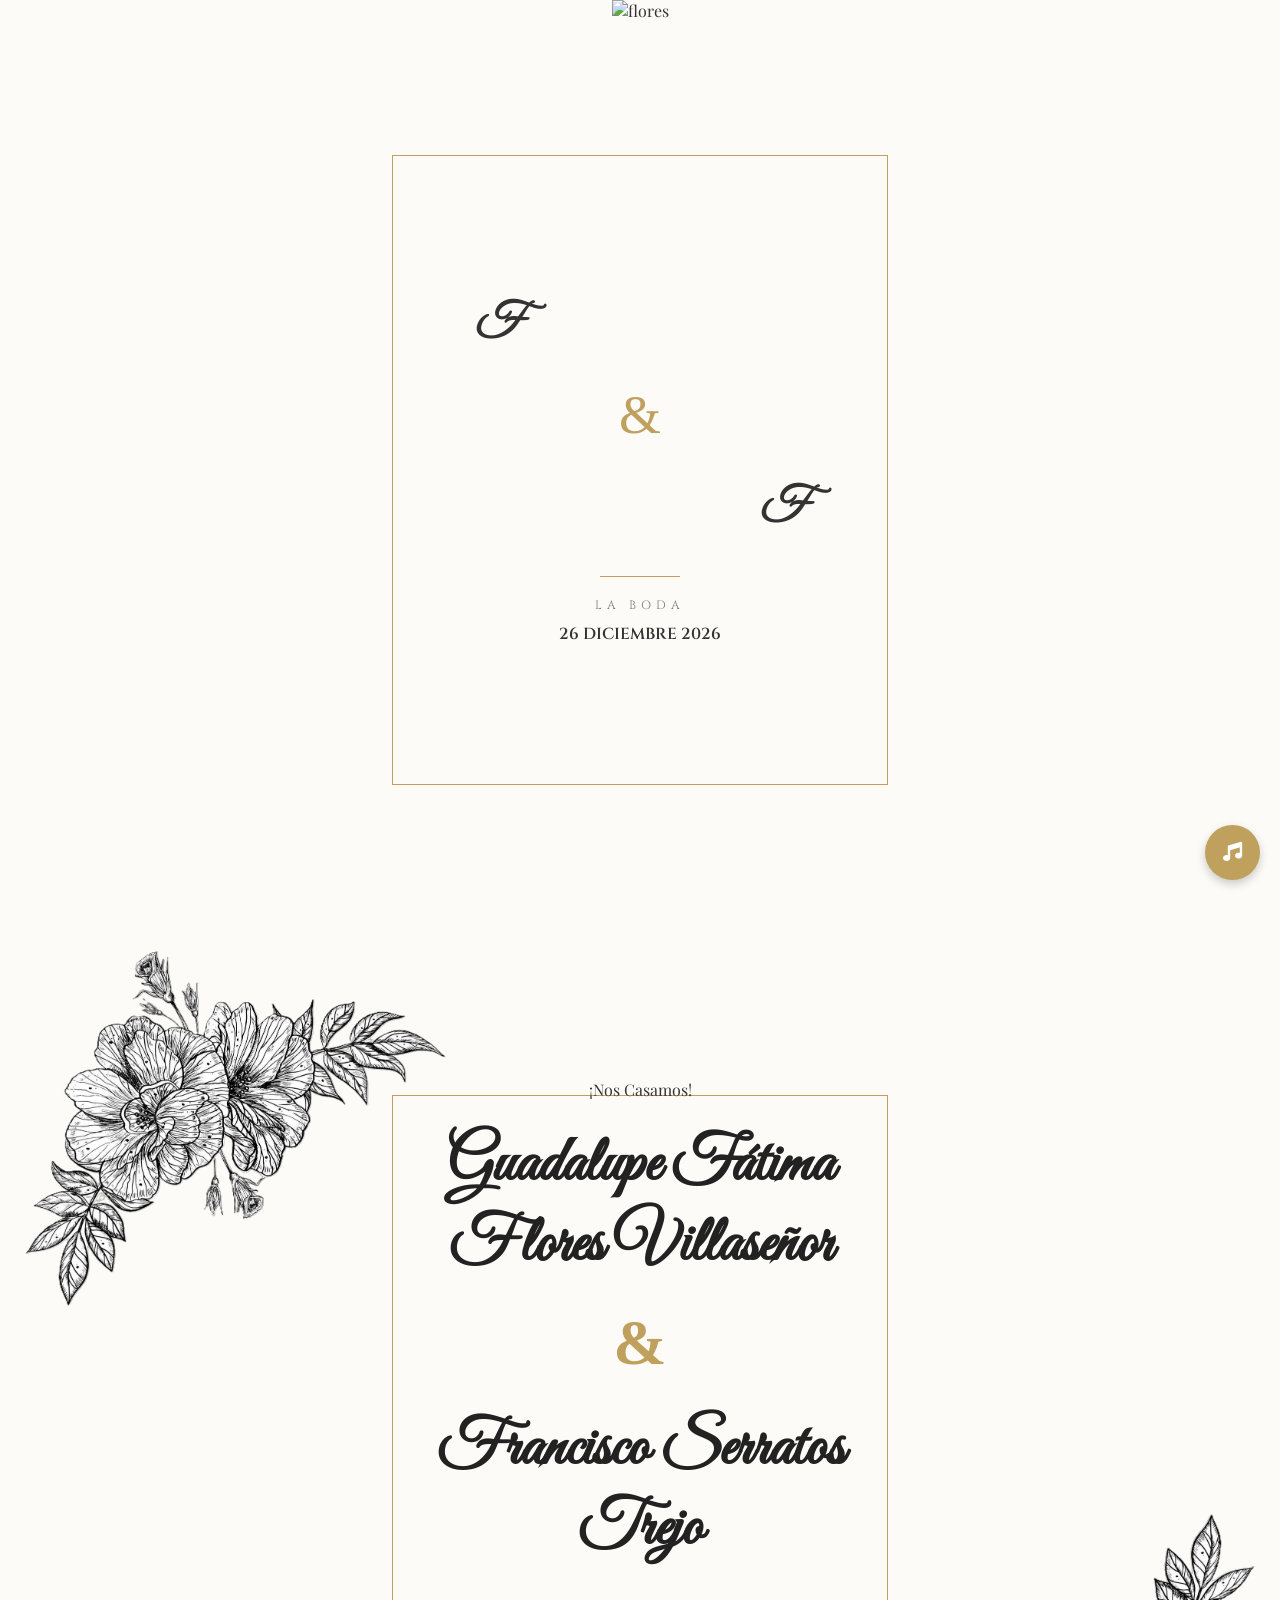
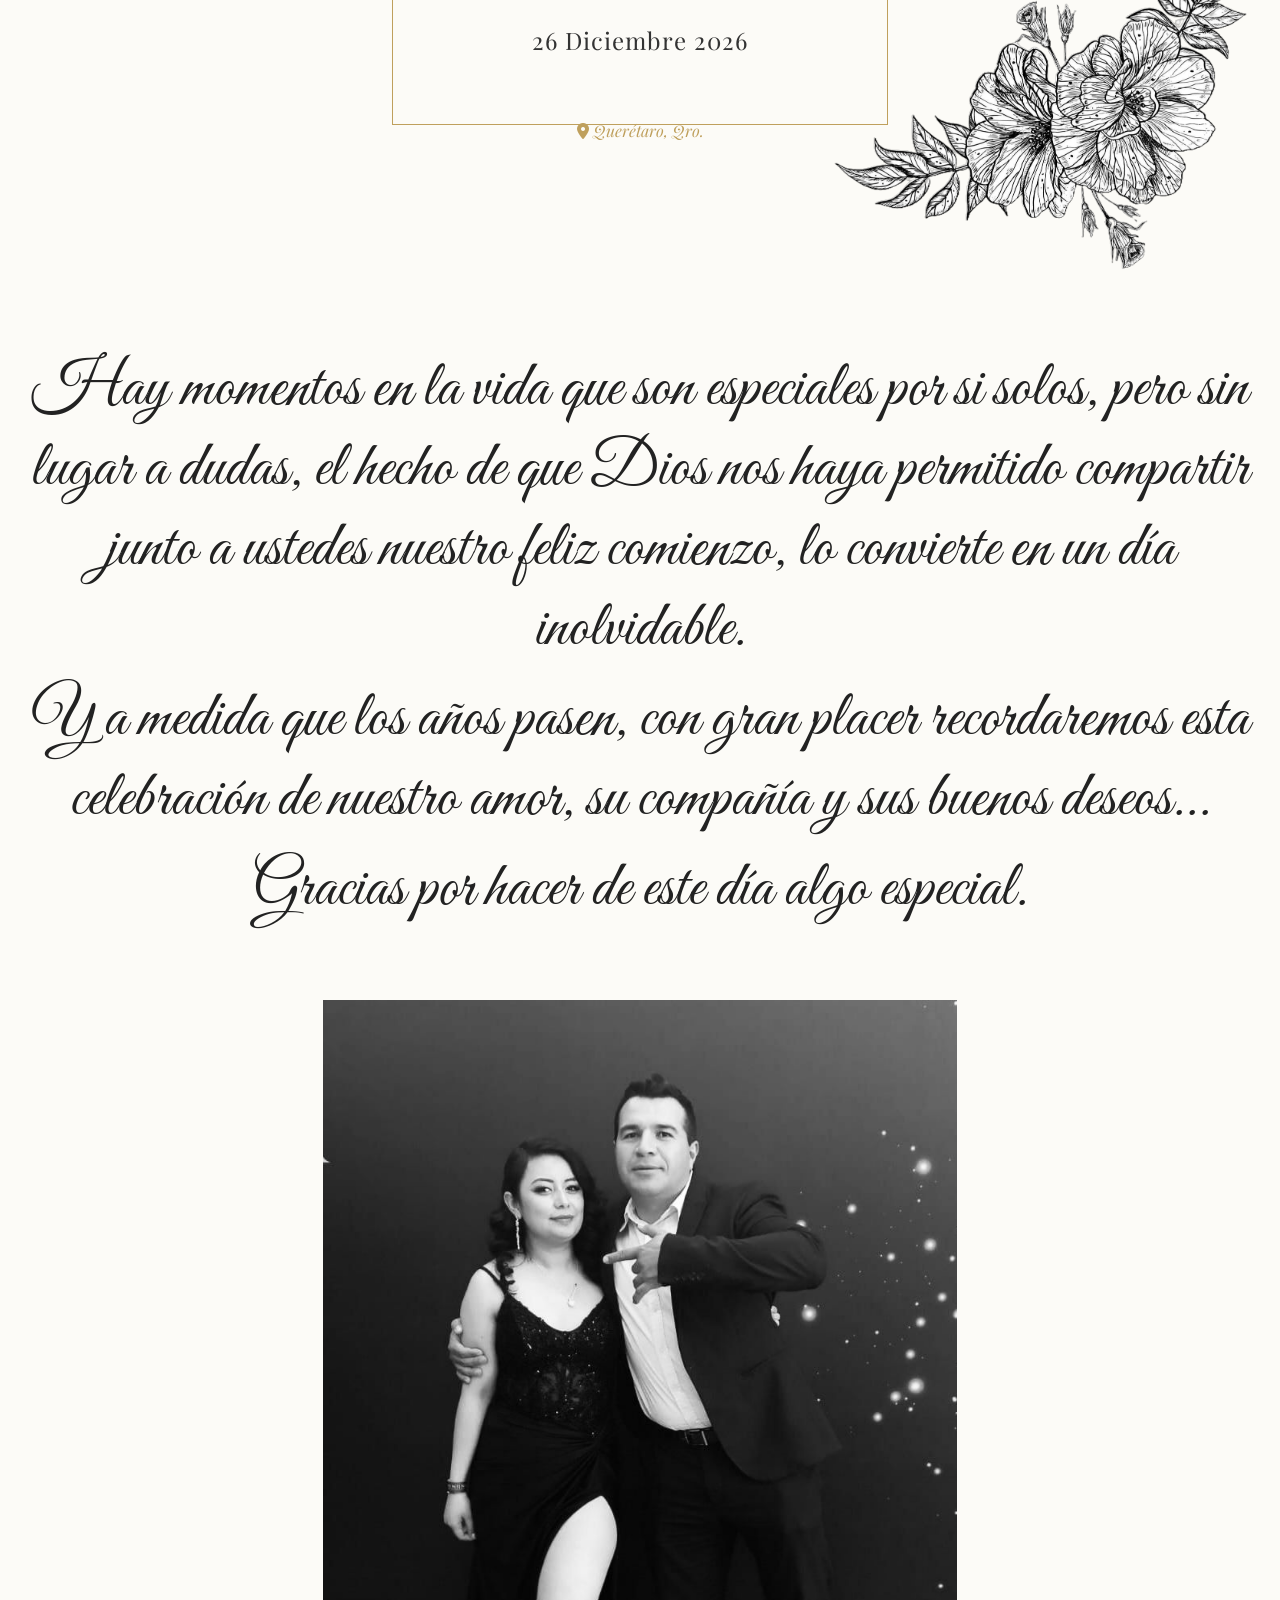
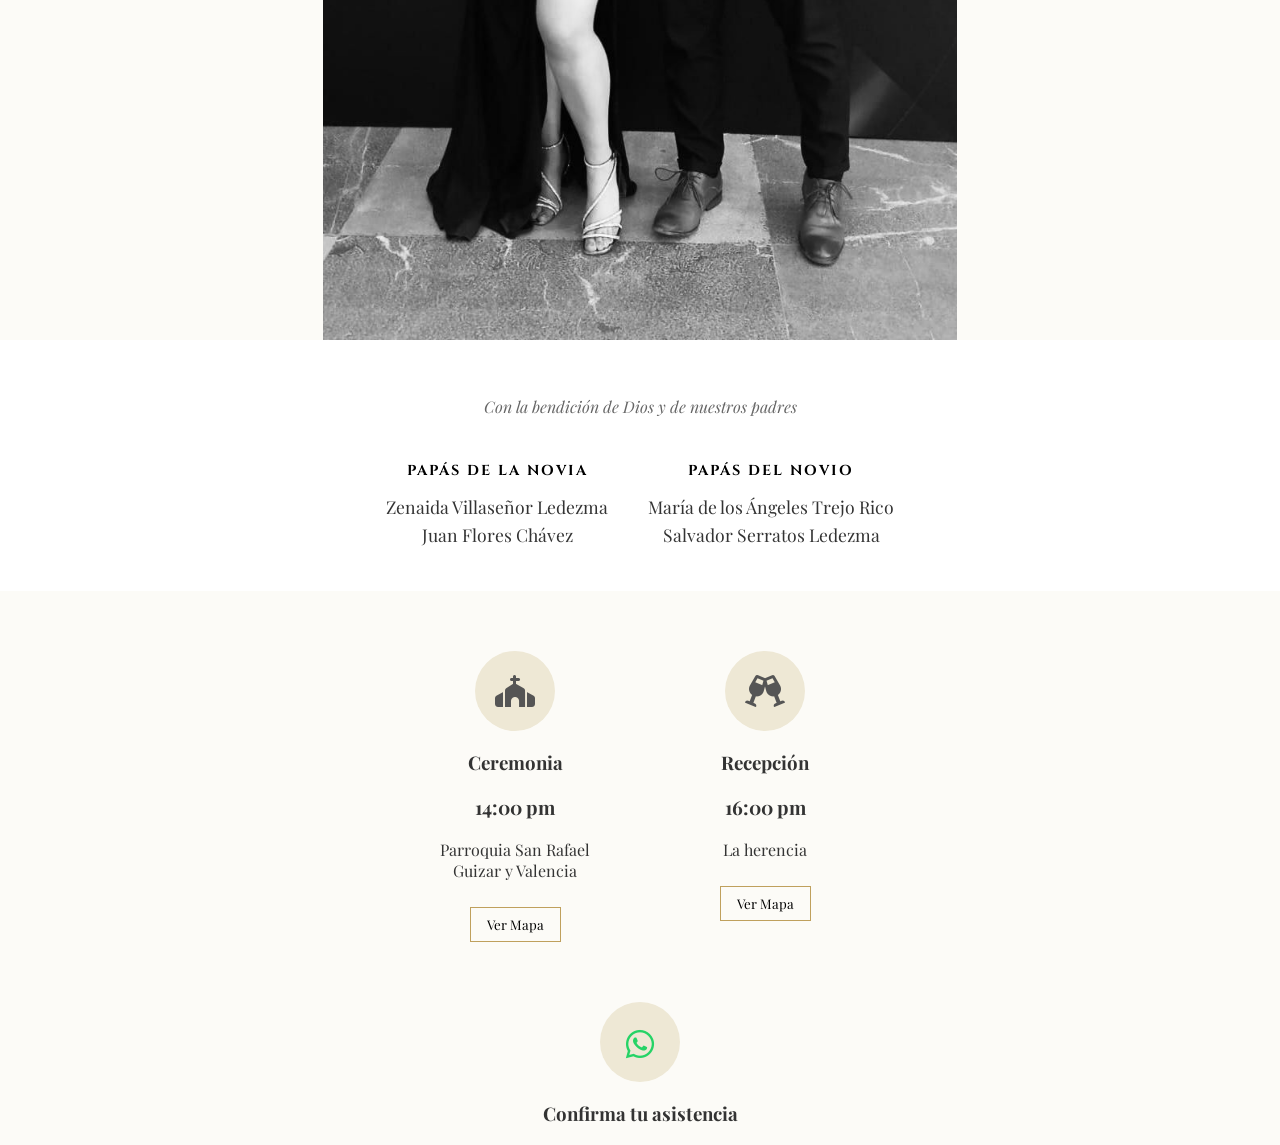
==== docs/index.html @ 667a5d6c "first commit" ====
<!doctype html>
<html lang="es">
  <head>
    <meta charset="UTF-8" />
    <meta name="viewport" content="width=device-width, initial-scale=1.0" />

    <link rel="preconnect" href="https://fonts.googleapis.com" />
    <link rel="preconnect" href="https://fonts.gstatic.com" crossorigin />
    <link
      href="https://fonts.googleapis.com/css2?family=Cinzel:wght@400;600&family=Great+Vibes&family=Playfair+Display:ital,wght@0,400;0,700;1,400&display=swap"
      rel="stylesheet"
    />
    <link rel="stylesheet" href="styles.css" />
    <link
      rel="stylesheet"
      href="https://cdnjs.cloudflare.com/ajax/libs/font-awesome/6.0.0/css/all.min.css"
    />

    <link rel="stylesheet" href="styles.css" />
    <title>Invitación</title>
  </head>

  <body>
    <div class="audio-player">
      <button id="play-btn"><i class="fas fa-music"></i></button>
      <audio id="wedding-music" loop>
        <source src="tu-cancion.mp3" type="audio/mpeg" />
        Tu navegador no soporta el elemento de audio.
      </audio>
    </div>

    <section class="hero-section">
      <img class="hero-section-img" src="img/p3.png" alt="flores" />

      <div class="wrapper">
        <div class="card">
          <div class="monogram">
            <div class="letter left">F</div>
            <div class="amp">&</div>
            <div class="letter right">F</div>
          </div>

          <div class="line"></div>

          <div class="subtitle">LA BODA</div>
          <div class="date">26 DICIEMBRE 2026</div>
        </div>
      </div>
    </section>

    <section class="hero-section">
      <img src="img/p1.png" alt="flores" class="img-decorator-left" />
      <img src="img/p1.png" alt="flores" class="img-decorator-right" />
      <div class="wrapper">
        <div class="card">
          <p class="welcome-msg">¡Nos Casamos!</p>

          <h1 class="couple-names">Guadalupe Fátima Flores Villaseñor</h1>
          <h1 class="couple-names"><span class="gold-amp">&</span></h1>
          <h1 class="couple-names">Francisco Serratos Trejo</h1>

          <div class="divider-line"></div>
          <p class="date-large">26 Diciembre 2026</p>
          <div class="divider-line"></div>

          <p class="location">
            <i class="fas fa-map-marker-alt"></i> Querétaro, Qro.
          </p>
        </div>
      </div>
    </section>

    <section class="content-section">
      <div class="container reveal">
        <p class="great-msg">
          Hay momentos en la vida que son especiales por si solos, pero sin
          lugar a dudas, el hecho de que Dios nos haya permitido compartir junto
          a ustedes nuestro feliz comienzo, lo convierte en un día inolvidable.
        </p>

        <p class="great-msg">
          Y a medida que los años pasen, con gran placer recordaremos esta
          celebración de nuestro amor, su compañía y sus buenos deseos...
        </p>

        <p class="great-msg">Gracias por hacer de este día algo especial.</p>
      </div>
    </section>

    <section class="hero-section">
      <img class="hero-section-img" src="img/novios.jpeg" alt="novios" />
    </section>

    <section class="details-section">
      <div class="container reveal">
        <p class="blessing">Con la bendición de Dios y de nuestros padres</p>

        <div class="parents-grid">
          <div class="parents-col">
            <h3>PAPÁS DE LA NOVIA</h3>
            <p>Zenaida Villaseñor Ledezma</p>
            <p>Juan Flores Chávez</p>
          </div>
          <div class="parents-col">
            <h3>PAPÁS DEL NOVIO</h3>
            <p>María de los Ángeles Trejo Rico</p>
            <p>Salvador Serratos Ledezma</p>
          </div>
        </div>
      </div>
    </section>

    <section class="itinerary-section">
      <div class="container reveal">
        <div class="timeline">
          <div class="event-item">
            <div class="icon-circle">
              <i class="fas fa-rings-wedding"></i>
              <i class="fa-solid fa-church"></i>
            </div>
            <h3>Ceremonia</h3>
            <p class="time">14:00 pm</p>
            <p class="place">Parroquia San Rafael Guizar y Valencia</p>
            <button
              data-map="https://maps.app.goo.gl/8erEL13ZgNyhquU4A"
              class="map-btn"
            >
              Ver Mapa
            </button>
          </div>

          <div class="event-item">
            <div class="icon-circle">
              <i class="fas fa-glass-cheers"></i>
            </div>
            <h3>Recepción</h3>
            <p class="time">16:00 pm</p>
            <p class="place">La herencia</p>
            <button
              data-map="https://maps.app.goo.gl/nxHjJ1MeAw7v9P1o8"
              class="map-btn"
            >
              Ver Mapa
            </button>
          </div>
        </div>
      </div>
    </section>

    <div class="icon-circle">
      <a
        href="https://api.whatsapp.com/send/?phone=4426017058&text=Gracias+por+la+invitación.+Nos+vemos+pronto+para+celebrar+este+día+tan+especial+para+los+novios+Fátima+y+Francisco+🥂&type=phone_number&app_absent=0"
        target="_blank"
      >
        <i class="fa-brands fa-whatsapp"></i>
      </a>
    </div>
    <h3>Confirma tu asistencia</h3>

    <script src="script.js"></script>
  </body>
</html>
---- docs/styles.css ----
/*:root {
}

body {
  margin: 0;
  height: 100vh;
  display: flex;
  justify-content: center;
  align-items: center;

  background: url("img/fondo.png") center/cover no-repeat;
  background-color: #d8d2c8;
}*/

:root {
  --bg-color: #fcfbf7; /* Color crema suave */
  --text-color: #333;
  --gold-color: #bfa05d; /* Dorado elegante */
  --font-script: "Great Vibes", cursive;
  --font-serif: "Playfair Display", serif;
  --font-classic: "Cinzel", serif;
  --gold: #bfa05d;
  --cream: #fcfbf7;
}

body {
  background-color: var(--bg-color);
  color: var(--text-color);
  font-family: var(--font-serif);
  margin: 0;
  padding: 0;
  text-align: center;
  overflow-x: hidden;
}

/* Efecto de aparición (Scroll Reveal) */
.reveal {
  opacity: 0;
  transform: translateY(50px);
  transition: all 1s ease-out;
}

.reveal.active {
  opacity: 1;
  transform: translateY(0);
}

/* --- SECCIÓN 1: PORTADA --- */
.hero-section {
  height: 100vh;
  display: flex;
  justify-content: center;
  align-items: center;
  position: relative;
  padding: 20px;
  overflow: hidden;
}

/* Marco estilo A4 */
.card-frame {
  border: 2px solid var(--gold-color);
  padding: 40px 20px;
  width: 80%;
  max-width: 400px;
  height: 70vh;
  display: flex;
  flex-direction: column;
  justify-content: center;
  align-items: center;
  background-color: #fff;
  box-shadow: 0 10px 30px rgba(0, 0, 0, 0.05);
  z-index: 10;
}

.initials {
  font-family: var(--font-classic);
  font-size: 4rem;
  color: #000;
}

.initials .amp {
  font-family: var(--font-script);
  color: var(--gold-color);
  font-weight: lighter;
}

.wedding-title {
  font-family: var(--font-classic);
  letter-spacing: 3px;
  font-size: 0.9rem;
  margin-top: 20px;
  color: #666;
}

.date {
  font-family: var(--font-classic);
  margin-top: 10px;
  font-weight: bold;
}

/* Decoraciones florales (Placeholders) */
.floral-decor {
  position: absolute;
  width: 200px;
  height: 200px;
  background-size: contain;
  background-repeat: no-repeat;
  z-index: 1;
  opacity: 0.8;
}
/* AQUÍ PONES TUS IMÁGENES DE FLORES EN CSS O HTML */
.top-left {
  top: 0;
  left: 0;
  background-image: url("img/flores-esquina.png"); /* Reemplazar */
}
.bottom-right {
  bottom: 0;
  right: 0;
  background-image: url("img/flores-esquina.png"); /* Reemplazar */
  transform: rotate(180deg);
}

/* --- SECCIÓN 2: NOMBRES --- */
.content-section {
  padding: 60px 20px;
}

.couple-names {
  font-family: var(--font-script);
  font-size: 4rem;
  color: #222;
  margin: 10px 0;
}

.great-msg {
  font-family: var(--font-script);
  font-size: 4rem;
  color: #222;
  margin: 10px 0;
}

.gold {
  color: var(--gold-color);
}

.divider-line {
  height: 1px;
  width: 100px;
  background-color: var(--gold-color);
  margin: 10px auto;
}

.date-large {
  font-size: 1.5rem;
  letter-spacing: 1px;
}

.location {
  color: var(--gold-color);
  font-style: italic;
  margin-top: 20px;
}

/* --- SECCIÓN 3: DETALLES --- */
.details-section {
  padding: 40px 20px;
  background-color: #fff; /* Ligero cambio de fondo */
}

.blessing {
  font-style: italic;
  margin-bottom: 30px;
  color: #666;
}

.parents-grid {
  display: flex;
  flex-wrap: wrap;
  justify-content: center;
  gap: 40px;
}

.parents-col h3 {
  font-family: var(--font-classic);
  font-size: 0.9rem;
  letter-spacing: 2px;
  color: #000;
  margin-bottom: 15px;
}

.parents-col p {
  margin: 5px 0;
  font-size: 1.1rem;
}

/* --- SECCIÓN 4: ITINERARIO --- */
.itinerary-section {
  padding: 60px 20px;
}

.timeline {
  display: flex;
  flex-wrap: wrap;
  justify-content: center;
  gap: 50px;
}

.event-item {
  width: 200px;
}

.icon-circle {
  width: 80px;
  height: 80px;
  background-color: #eee8d5;
  border-radius: 50%;
  display: flex;
  align-items: center;
  justify-content: center;
  margin: 0 auto 15px;
  font-size: 2rem;
  color: #555;
}

.time {
  font-weight: bold;
  font-size: 1.2rem;
}

.map-btn {
  background: transparent;
  border: 1px solid var(--gold-color);
  padding: 8px 16px;
  margin-top: 10px;
  cursor: pointer;
  font-family: var(--font-serif);
  transition: 0.3s;
}

.map-btn:hover {
  background: var(--gold-color);
  color: white;
}

/* --- AUDIO --- */
.audio-player {
  position: fixed;
  bottom: 20px;
  right: 20px;
  z-index: 9999;
  pointer-events: auto;
}

#play-btn {
  width: 55px;
  height: 55px;
  border-radius: 50%;
  background-color: var(--gold-color);
  border: none;
  color: white;
  font-size: 1.2rem;
  cursor: pointer;
  box-shadow: 0 4px 10px rgba(0, 0, 0, 0.2);
}

/* TARJETA */

.card {
  background: var(--cream);
  width: 100%;
  height: 100%;
  border: 1px solid var(--gold);
  display: flex;
  flex-direction: column;
  justify-content: center;
  align-items: center;
  padding: 60px 40px;
  box-sizing: border-box;
}

/* MONOGRAMA */

.monogram {
  position: relative;
  width: 100%;
  height: 240px;
}

/* Inicial izquierda */

.letter {
  font-family: "Great Vibes", serif;
  font-style: italic;
  font-size: 5dvh;
  font-weight: 600;
  position: absolute;
}

.left {
  top: 0;
  left: 10%;
}

.right {
  bottom: 0;
  right: 10%;
}

/* AMPERSAND CENTRAL */

.amp {
  font-family: "Cormorant Garamond", serif;
  font-style: normal;
  font-size: 6dvh;
  color: var(--gold);
  position: absolute;
  top: 50%;
  left: 50%;
  transform: translate(-50%, -50%);
  line-height: 0.8;
}

.wrapper {
  height: 70%;
  width: 40%;
}

@media (max-width: 767px) {
  .letter {
    font-size: 8dvh;
  }

  .amp {
    font-size: 10dvh;
  }
  .wrapper {
    width: 80%;
  }
  .img-decorator-left {
    height: 20% !important;
  }

  .img-decorator-right {
    height: 20% !important;
  }
  .great-msg {
    font-size: 1.8rem;
  }
  .couple-names {
    font-size: 1.8rem;
  }
  .date-large {
    margin: 0;
  }
}

@media (min-width: 768px) and (max-width: 1024px) {
  .letter {
    font-size: 7dvh;
  }
  .amp {
    font-size: 9dvh;
  }
  .great-msg {
    font-size: 2.5rem;
  }
  .couple-names {
    font-size: 2.5rem;
  }
}

@media (min-width: 1320px) {
  .letter {
    font-size: 7dvh;
  }
  .amp {
    font-size: 9dvh;
  }
  .wrapper {
    width: 30%;
  }
  .great-msg {
    font-size: 3rem;
  }
  .couple-names {
    font-size: 3rem;
  }
}

@media (min-width: 1920px) {
  .letter {
    font-size: 7dvh;
  }
  .amp {
    font-size: 9dvh;
  }
  .wrapper {
    width: 20%;
  }
}

.hero-section-img {
  height: 100%;
}

.hero-section img {
  position: absolute;
  width: auto;
  object-fit: cover;
  z-index: -100;
}

.img-decorator-left,
.img-decorator-right {
  width: auto;
  height: 40%;
}

.img-decorator-left {
  top: 0;
  left: 0;
}

.img-decorator-right {
  transform: rotate(180deg);
  bottom: 0;
  right: 0;
}

.gold-amp {
  color: var(--gold-color);
  font-family: "Cormorant Garamond", serif;
  font-style: normal;
}

/* LINEA */

.line {
  width: 80px;
  height: 1px;
  background: var(--gold);
  margin: 40px 0 20px 0;
}

/* TEXTO INFERIOR */

.subtitle {
  font-family: "Cinzel", serif;
  letter-spacing: 5px;
  font-size: 12px;
  color: #777;
}

.date {
  font-family: "Cinzel", serif;
  margin-top: 10px;
  font-weight: 600;
}

a,
a:visited,
a:hover,
a:active {
  text-decoration: none;
  color: #25d366;
}
---- docs/styles.css ----
/*:root {
}

body {
  margin: 0;
  height: 100vh;
  display: flex;
  justify-content: center;
  align-items: center;

  background: url("img/fondo.png") center/cover no-repeat;
  background-color: #d8d2c8;
}*/

:root {
  --bg-color: #fcfbf7; /* Color crema suave */
  --text-color: #333;
  --gold-color: #bfa05d; /* Dorado elegante */
  --font-script: "Great Vibes", cursive;
  --font-serif: "Playfair Display", serif;
  --font-classic: "Cinzel", serif;
  --gold: #bfa05d;
  --cream: #fcfbf7;
}

body {
  background-color: var(--bg-color);
  color: var(--text-color);
  font-family: var(--font-serif);
  margin: 0;
  padding: 0;
  text-align: center;
  overflow-x: hidden;
}

/* Efecto de aparición (Scroll Reveal) */
.reveal {
  opacity: 0;
  transform: translateY(50px);
  transition: all 1s ease-out;
}

.reveal.active {
  opacity: 1;
  transform: translateY(0);
}

/* --- SECCIÓN 1: PORTADA --- */
.hero-section {
  height: 100vh;
  display: flex;
  justify-content: center;
  align-items: center;
  position: relative;
  padding: 20px;
  overflow: hidden;
}

/* Marco estilo A4 */
.card-frame {
  border: 2px solid var(--gold-color);
  padding: 40px 20px;
  width: 80%;
  max-width: 400px;
  height: 70vh;
  display: flex;
  flex-direction: column;
  justify-content: center;
  align-items: center;
  background-color: #fff;
  box-shadow: 0 10px 30px rgba(0, 0, 0, 0.05);
  z-index: 10;
}

.initials {
  font-family: var(--font-classic);
  font-size: 4rem;
  color: #000;
}

.initials .amp {
  font-family: var(--font-script);
  color: var(--gold-color);
  font-weight: lighter;
}

.wedding-title {
  font-family: var(--font-classic);
  letter-spacing: 3px;
  font-size: 0.9rem;
  margin-top: 20px;
  color: #666;
}

.date {
  font-family: var(--font-classic);
  margin-top: 10px;
  font-weight: bold;
}

/* Decoraciones florales (Placeholders) */
.floral-decor {
  position: absolute;
  width: 200px;
  height: 200px;
  background-size: contain;
  background-repeat: no-repeat;
  z-index: 1;
  opacity: 0.8;
}
/* AQUÍ PONES TUS IMÁGENES DE FLORES EN CSS O HTML */
.top-left {
  top: 0;
  left: 0;
  background-image: url("img/flores-esquina.png"); /* Reemplazar */
}
.bottom-right {
  bottom: 0;
  right: 0;
  background-image: url("img/flores-esquina.png"); /* Reemplazar */
  transform: rotate(180deg);
}

/* --- SECCIÓN 2: NOMBRES --- */
.content-section {
  padding: 60px 20px;
}

.couple-names {
  font-family: var(--font-script);
  font-size: 4rem;
  color: #222;
  margin: 10px 0;
}

.great-msg {
  font-family: var(--font-script);
  font-size: 4rem;
  color: #222;
  margin: 10px 0;
}

.gold {
  color: var(--gold-color);
}

.divider-line {
  height: 1px;
  width: 100px;
  background-color: var(--gold-color);
  margin: 10px auto;
}

.date-large {
  font-size: 1.5rem;
  letter-spacing: 1px;
}

.location {
  color: var(--gold-color);
  font-style: italic;
  margin-top: 20px;
}

/* --- SECCIÓN 3: DETALLES --- */
.details-section {
  padding: 40px 20px;
  background-color: #fff; /* Ligero cambio de fondo */
}

.blessing {
  font-style: italic;
  margin-bottom: 30px;
  color: #666;
}

.parents-grid {
  display: flex;
  flex-wrap: wrap;
  justify-content: center;
  gap: 40px;
}

.parents-col h3 {
  font-family: var(--font-classic);
  font-size: 0.9rem;
  letter-spacing: 2px;
  color: #000;
  margin-bottom: 15px;
}

.parents-col p {
  margin: 5px 0;
  font-size: 1.1rem;
}

/* --- SECCIÓN 4: ITINERARIO --- */
.itinerary-section {
  padding: 60px 20px;
}

.timeline {
  display: flex;
  flex-wrap: wrap;
  justify-content: center;
  gap: 50px;
}

.event-item {
  width: 200px;
}

.icon-circle {
  width: 80px;
  height: 80px;
  background-color: #eee8d5;
  border-radius: 50%;
  display: flex;
  align-items: center;
  justify-content: center;
  margin: 0 auto 15px;
  font-size: 2rem;
  color: #555;
}

.time {
  font-weight: bold;
  font-size: 1.2rem;
}

.map-btn {
  background: transparent;
  border: 1px solid var(--gold-color);
  padding: 8px 16px;
  margin-top: 10px;
  cursor: pointer;
  font-family: var(--font-serif);
  transition: 0.3s;
}

.map-btn:hover {
  background: var(--gold-color);
  color: white;
}

/* --- AUDIO --- */
.audio-player {
  position: fixed;
  bottom: 20px;
  right: 20px;
  z-index: 9999;
  pointer-events: auto;
}

#play-btn {
  width: 55px;
  height: 55px;
  border-radius: 50%;
  background-color: var(--gold-color);
  border: none;
  color: white;
  font-size: 1.2rem;
  cursor: pointer;
  box-shadow: 0 4px 10px rgba(0, 0, 0, 0.2);
}

/* TARJETA */

.card {
  background: var(--cream);
  width: 100%;
  height: 100%;
  border: 1px solid var(--gold);
  display: flex;
  flex-direction: column;
  justify-content: center;
  align-items: center;
  padding: 60px 40px;
  box-sizing: border-box;
}

/* MONOGRAMA */

.monogram {
  position: relative;
  width: 100%;
  height: 240px;
}

/* Inicial izquierda */

.letter {
  font-family: "Great Vibes", serif;
  font-style: italic;
  font-size: 5dvh;
  font-weight: 600;
  position: absolute;
}

.left {
  top: 0;
  left: 10%;
}

.right {
  bottom: 0;
  right: 10%;
}

/* AMPERSAND CENTRAL */

.amp {
  font-family: "Cormorant Garamond", serif;
  font-style: normal;
  font-size: 6dvh;
  color: var(--gold);
  position: absolute;
  top: 50%;
  left: 50%;
  transform: translate(-50%, -50%);
  line-height: 0.8;
}

.wrapper {
  height: 70%;
  width: 40%;
}

@media (max-width: 767px) {
  .letter {
    font-size: 8dvh;
  }

  .amp {
    font-size: 10dvh;
  }
  .wrapper {
    width: 80%;
  }
  .img-decorator-left {
    height: 20% !important;
  }

  .img-decorator-right {
    height: 20% !important;
  }
  .great-msg {
    font-size: 1.8rem;
  }
  .couple-names {
    font-size: 1.8rem;
  }
  .date-large {
    margin: 0;
  }
}

@media (min-width: 768px) and (max-width: 1024px) {
  .letter {
    font-size: 7dvh;
  }
  .amp {
    font-size: 9dvh;
  }
  .great-msg {
    font-size: 2.5rem;
  }
  .couple-names {
    font-size: 2.5rem;
  }
}

@media (min-width: 1320px) {
  .letter {
    font-size: 7dvh;
  }
  .amp {
    font-size: 9dvh;
  }
  .wrapper {
    width: 30%;
  }
  .great-msg {
    font-size: 3rem;
  }
  .couple-names {
    font-size: 3rem;
  }
}

@media (min-width: 1920px) {
  .letter {
    font-size: 7dvh;
  }
  .amp {
    font-size: 9dvh;
  }
  .wrapper {
    width: 20%;
  }
}

.hero-section-img {
  height: 100%;
}

.hero-section img {
  position: absolute;
  width: auto;
  object-fit: cover;
  z-index: -100;
}

.img-decorator-left,
.img-decorator-right {
  width: auto;
  height: 40%;
}

.img-decorator-left {
  top: 0;
  left: 0;
}

.img-decorator-right {
  transform: rotate(180deg);
  bottom: 0;
  right: 0;
}

.gold-amp {
  color: var(--gold-color);
  font-family: "Cormorant Garamond", serif;
  font-style: normal;
}

/* LINEA */

.line {
  width: 80px;
  height: 1px;
  background: var(--gold);
  margin: 40px 0 20px 0;
}

/* TEXTO INFERIOR */

.subtitle {
  font-family: "Cinzel", serif;
  letter-spacing: 5px;
  font-size: 12px;
  color: #777;
}

.date {
  font-family: "Cinzel", serif;
  margin-top: 10px;
  font-weight: 600;
}

a,
a:visited,
a:hover,
a:active {
  text-decoration: none;
  color: #25d366;
}
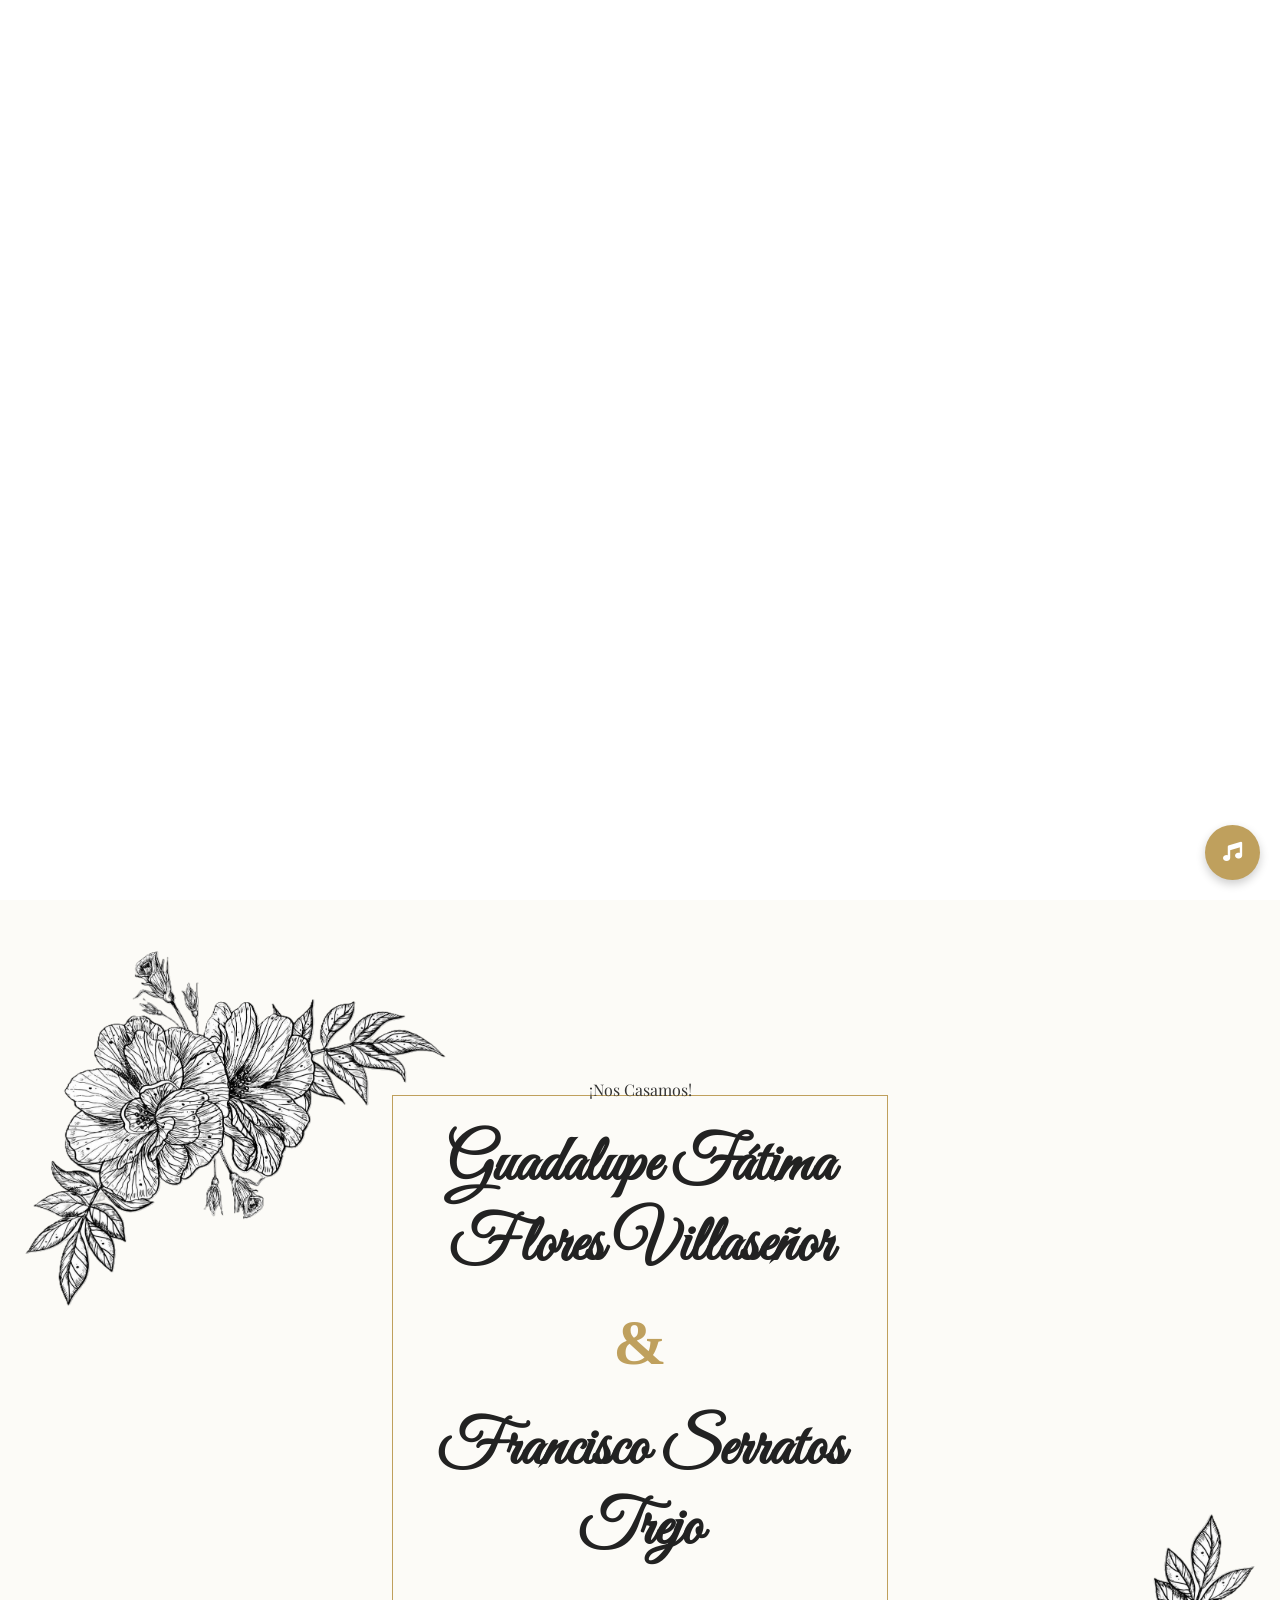
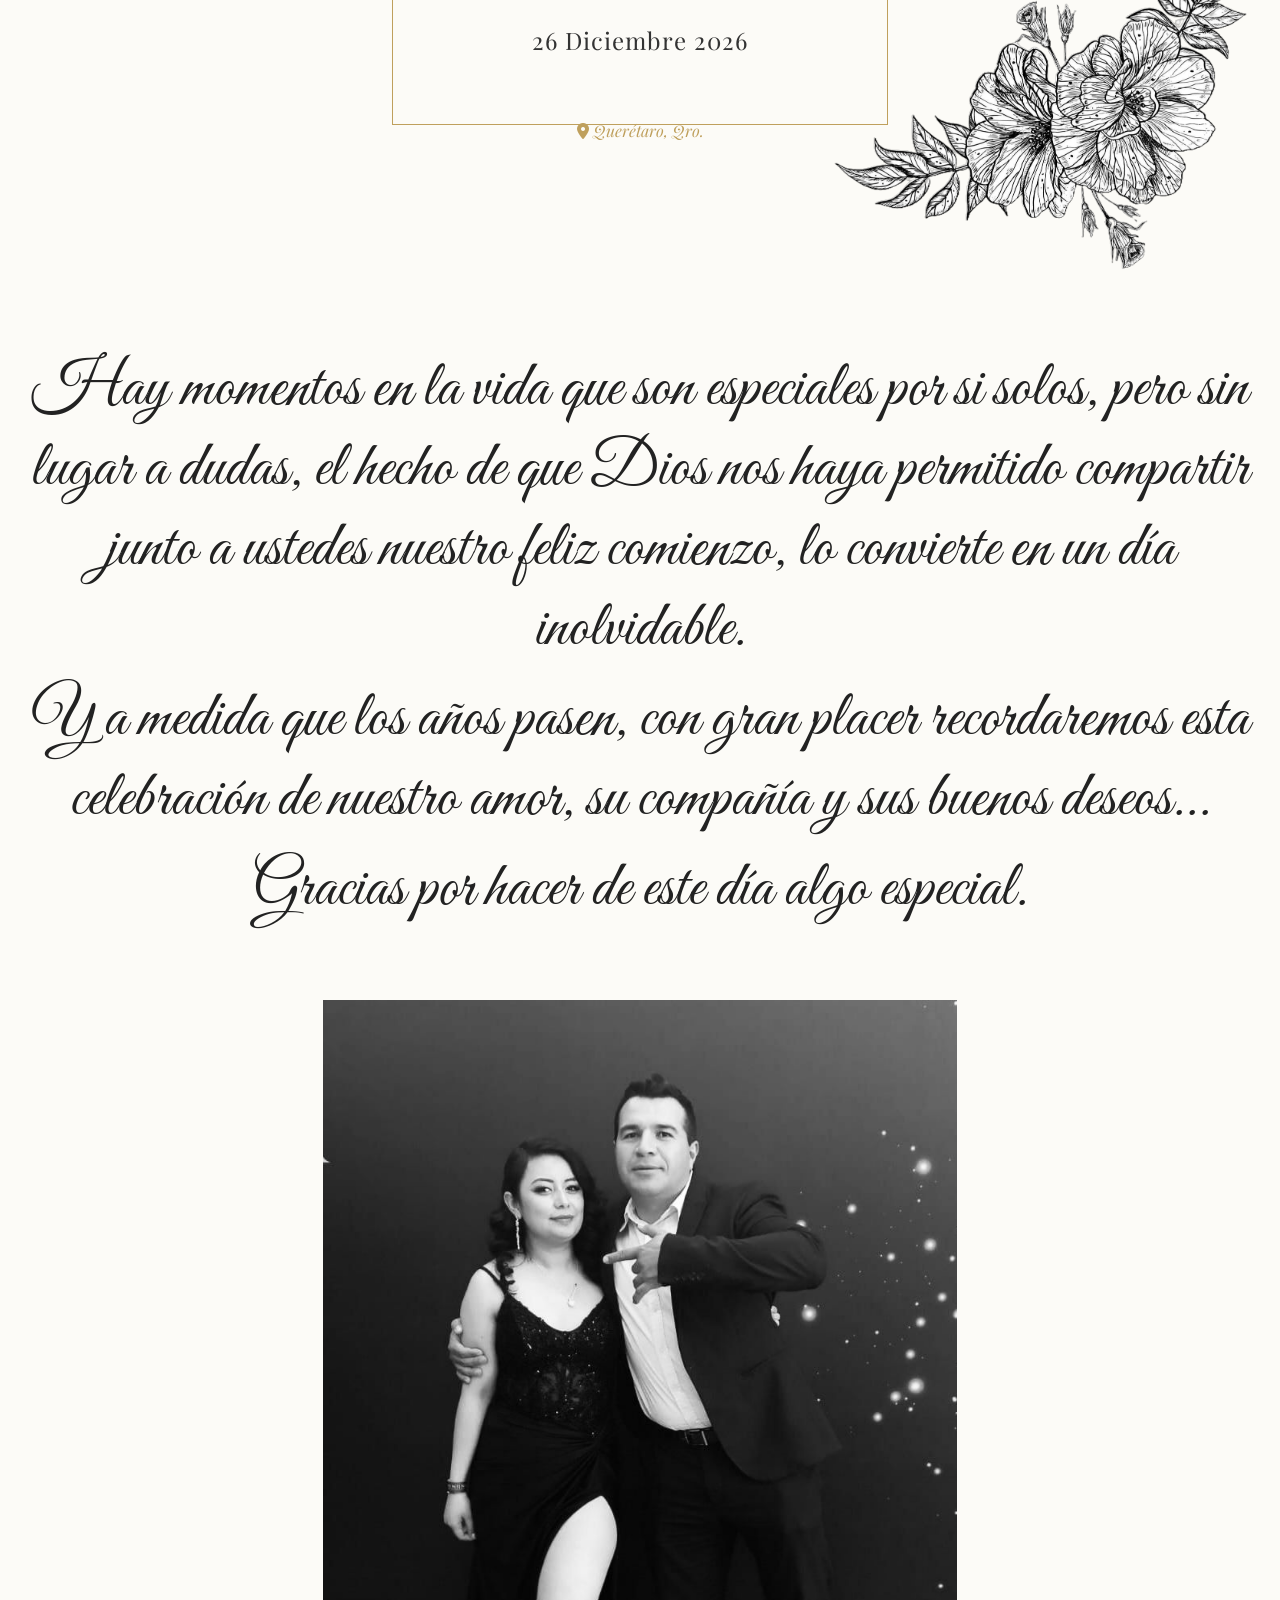
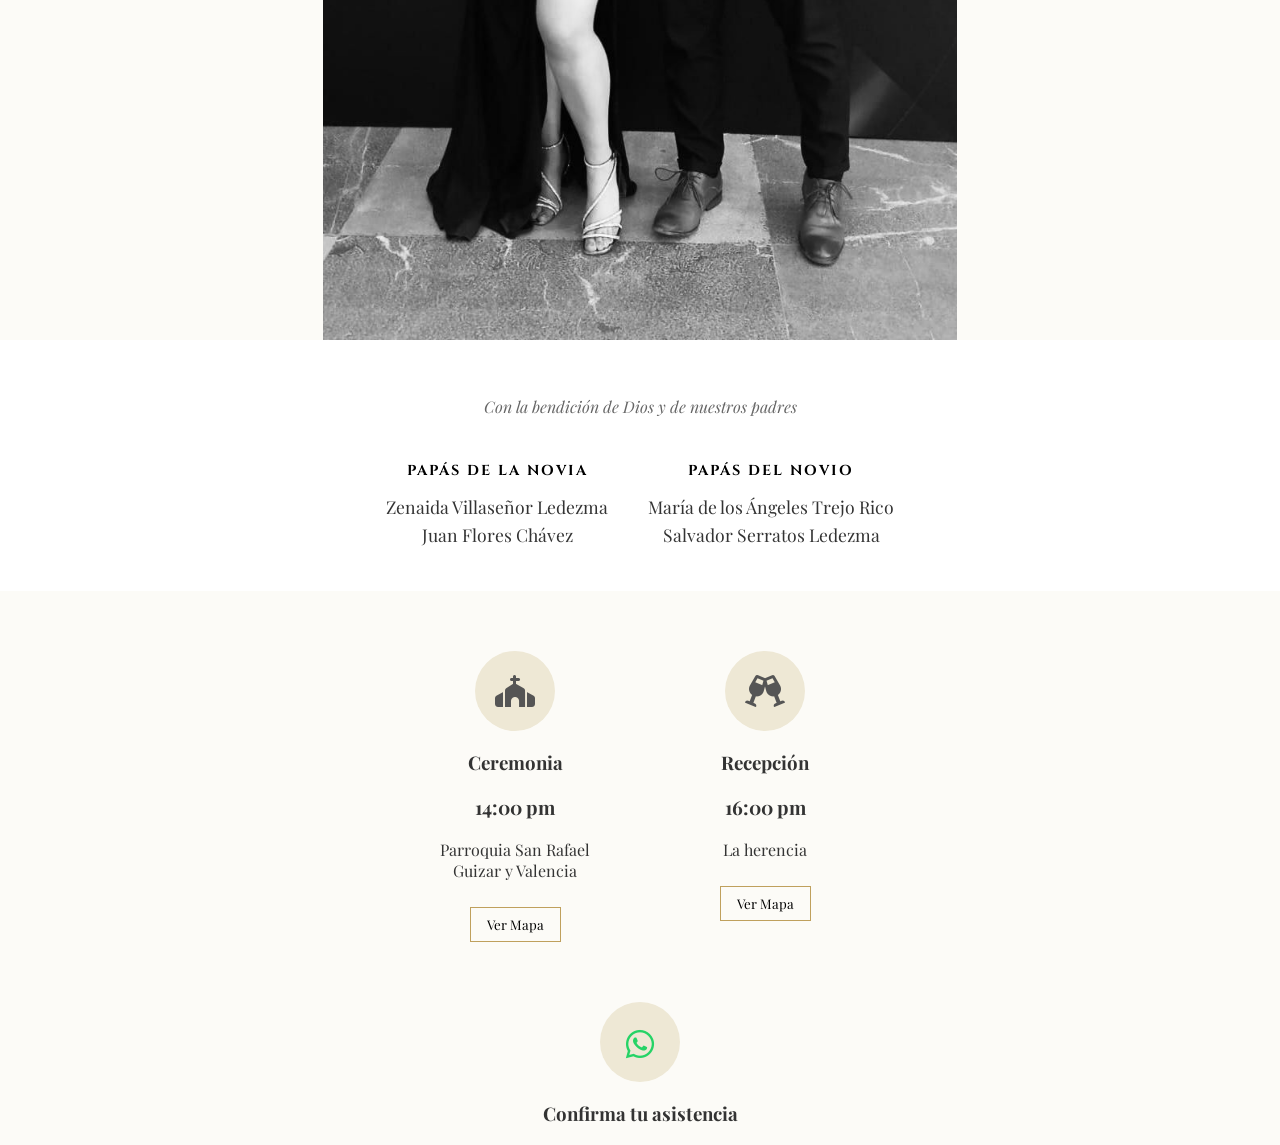
==== commit 041c8741: "changes" ====
--- a/docs/index.html
+++ b/docs/index.html
@@ -4,6 +4,11 @@
     <meta charset="UTF-8" />
     <meta name="viewport" content="width=device-width, initial-scale=1.0" />
 
+    <meta property="og:title" content="¡Estás invitado! Boda de Fátima y Francisco" />
+    <meta property="og:description" content="Nos encantaría que nos acompañes a celebrar nuestro gran día este 26 de Diciembre de 2026. Toca aquí para abrir tu invitación." />
+    <meta property="og:image" content="https://tu-dominio.com/img/novios.jpg" />
+    <meta property="og:url" content="https://invitacion-fatima-francisco.github.io/Diciembre/" />
+    <meta property="og:type" content="website" />
     <link rel="preconnect" href="https://fonts.googleapis.com" />
     <link rel="preconnect" href="https://fonts.gstatic.com" crossorigin />
     <link
@@ -17,10 +22,16 @@
     />
 
     <link rel="stylesheet" href="styles.css" />
-    <title>Invitación</title>
+    <title>Invitación Boda Fátima y Francisco</title>
+
+    <script src="https://cdnjs.cloudflare.com/ajax/libs/bodymovin/5.12.2/lottie.min.js"></script>
   </head>
 
   <body>
+    <div id="pantalla-botella" style="position: fixed; top: 0; left: 0; width: 100%; height: 100vh; background-color: #ffffff; z-index: 9999; display: flex; justify-content: center; align-items: center; cursor: pointer;">
+      <div id="animacion-contenedor" style="width: 100%; max-width: 400px; position: absolute; top: 40%; transform: translateY(-50%);"></div>
+    </div>
+
     <div class="audio-player">
       <button id="play-btn"><i class="fas fa-music"></i></button>
       <audio id="wedding-music" loop>
@@ -158,5 +169,49 @@
     <h3>Confirma tu asistencia</h3>
 
     <script src="script.js"></script>
+
+    <script>
+      document.addEventListener("DOMContentLoaded", () => {
+        const contenedor = document.getElementById("animacion-contenedor");
+        const pantallaBotella = document.getElementById("pantalla-botella");
+
+        const animacion = lottie.loadAnimation({
+          container: contenedor, 
+          renderer: 'svg',
+          loop: false,
+          autoplay: false, 
+          path: 'carta.json' 
+        });
+
+        // 1. FORZAR EL PRIMER FRAME
+        animacion.addEventListener('data_ready', () => {
+          animacion.goToAndStop(25, true); 
+        });
+
+        // 2. UN SOLO CLIC Y REPRODUCIR
+        let animacionIniciada = false;
+
+        pantallaBotella.addEventListener("click", () => {
+          if (animacionIniciada) return; 
+          animacionIniciada = true;
+          
+          const totalFrames = animacion.totalFrames;
+          const mitadFrames = (totalFrames / 2)+5;
+
+          animacion.playSegments([25, mitadFrames], true);
+          
+          const duracionMitadMilisegundos = (animacion.getDuration(false) * 1000) / 2;
+
+          setTimeout(() => {
+            pantallaBotella.style.transition = "opacity 1s ease-in-out";
+            pantallaBotella.style.opacity = "0"; 
+            
+            setTimeout(() => {
+              pantallaBotella.style.display = "none"; 
+            }, 1000); 
+          }, duracionMitadMilisegundos);
+        });
+      });
+    </script>
   </body>
-</html>
+</html>
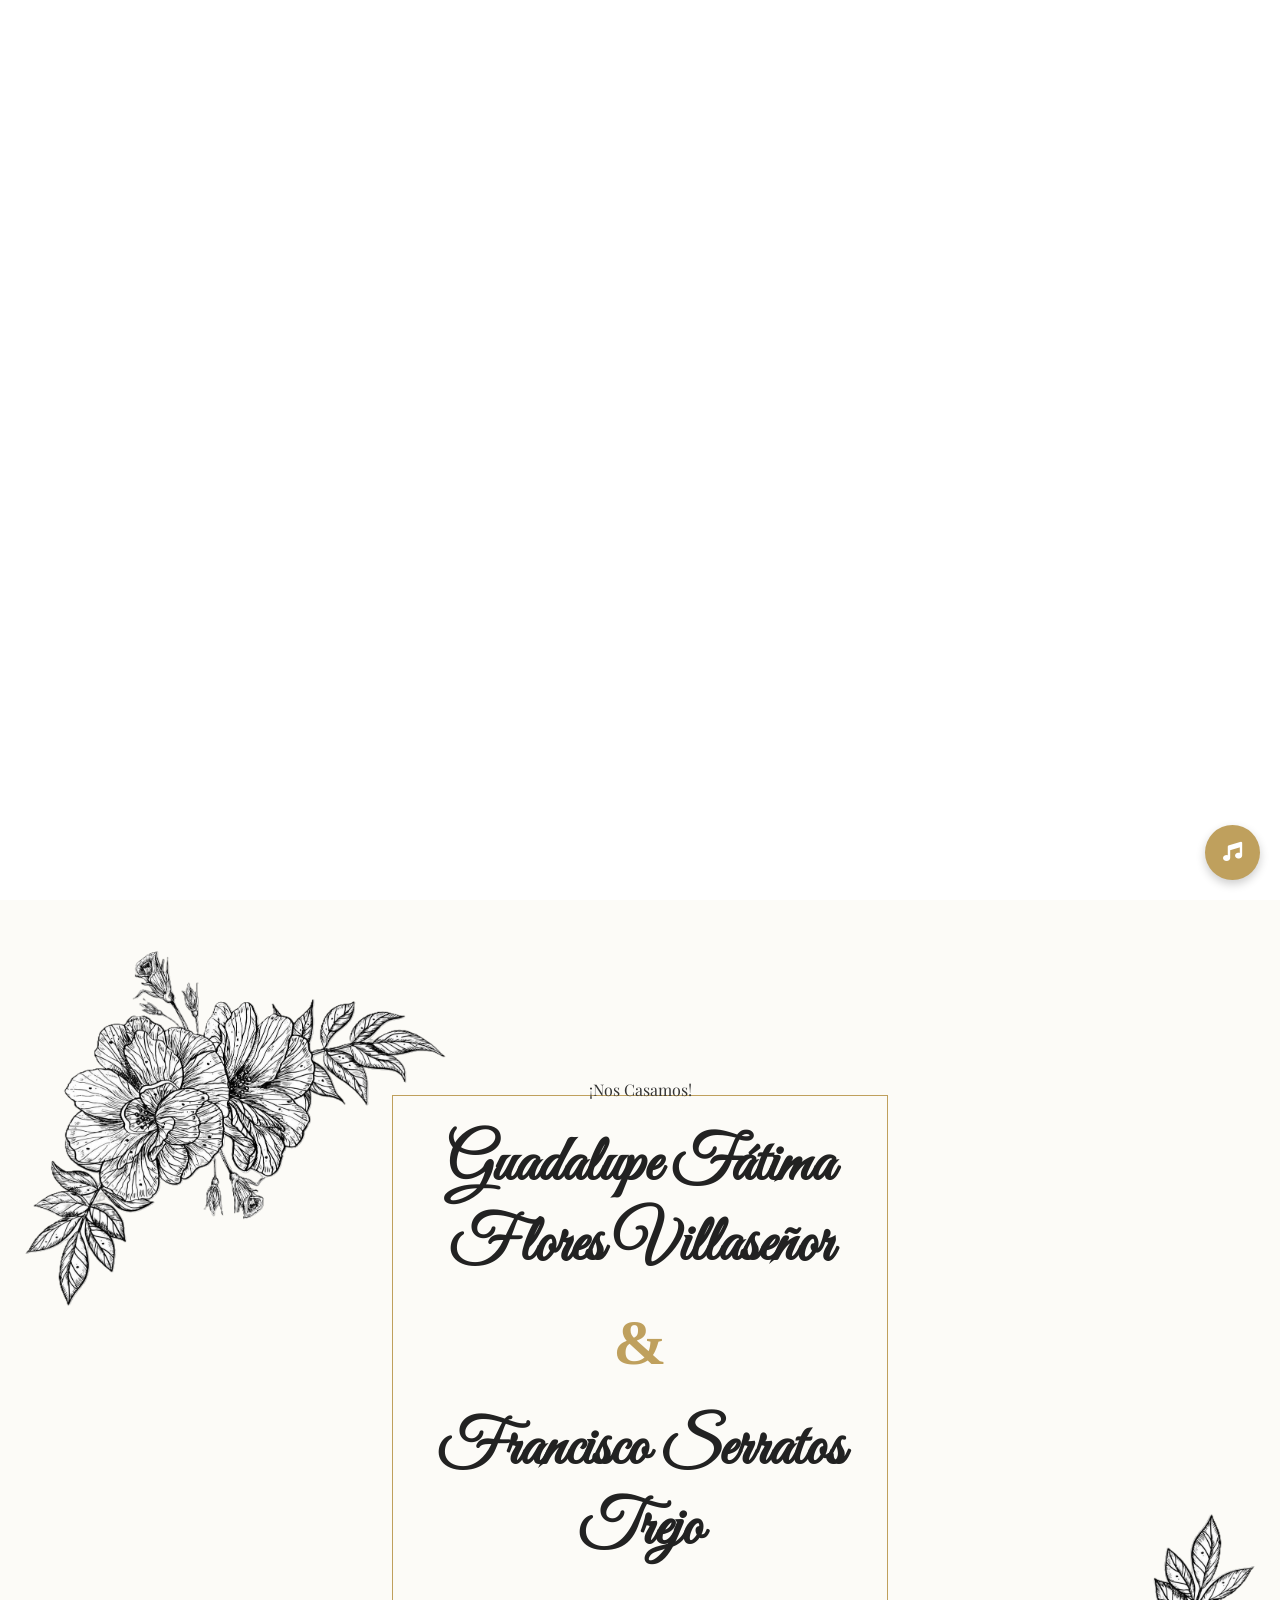
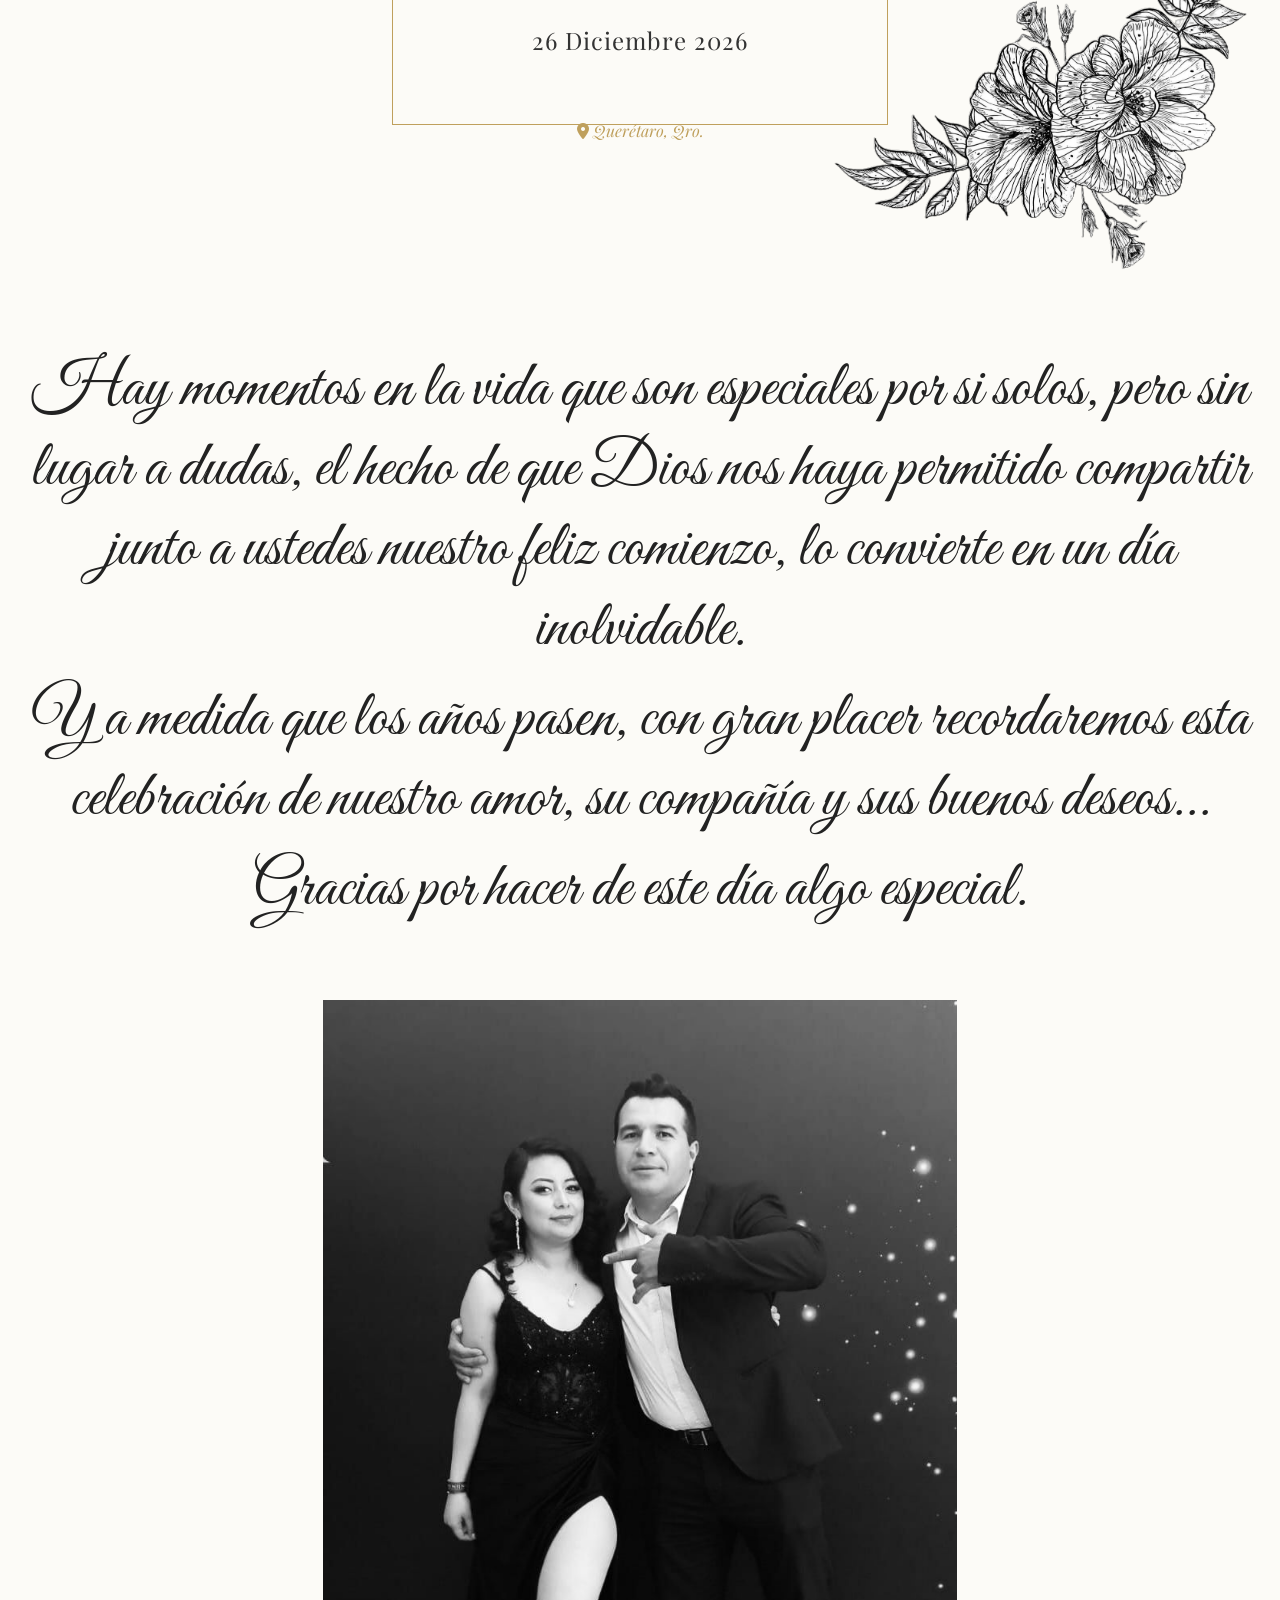
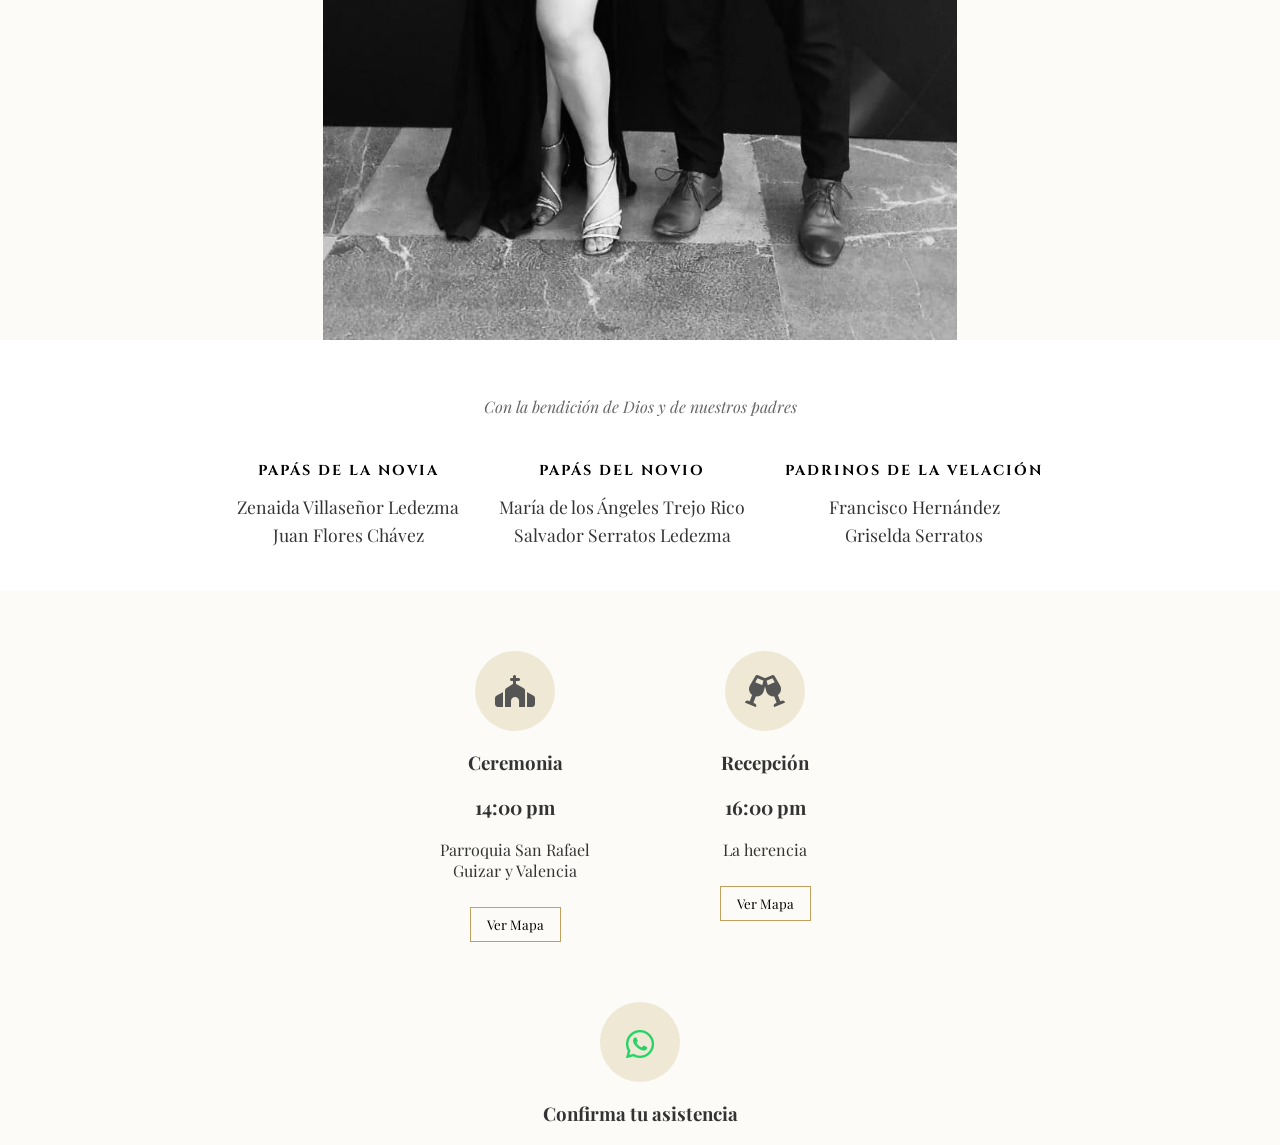
==== commit aa0cfa34: "little changes" ====
--- a/docs/index.html
+++ b/docs/index.html
@@ -4,10 +4,22 @@
     <meta charset="UTF-8" />
     <meta name="viewport" content="width=device-width, initial-scale=1.0" />
 
-    <meta property="og:title" content="¡Estás invitado! Boda de Fátima y Francisco" />
-    <meta property="og:description" content="Nos encantaría que nos acompañes a celebrar nuestro gran día este 26 de Diciembre de 2026. Toca aquí para abrir tu invitación." />
-    <meta property="og:image" content="https://tu-dominio.com/img/novios.jpg" />
-    <meta property="og:url" content="https://invitacion-fatima-francisco.github.io/Diciembre/" />
+    <meta
+      property="og:title"
+      content="¡Estás invitado! Boda de Fátima y Francisco"
+    />
+    <meta
+      property="og:description"
+      content="Nos encantaría que nos acompañes a celebrar nuestro gran día este 26 de Diciembre de 2026. Toca aquí para abrir tu invitación."
+    />
+    <meta
+      property="og:image"
+      content="https://invitacion-fatima-francisco.github.io/Diciembre/img/novios.jpeg"
+    />
+    <meta
+      property="og:url"
+      content="https://invitacion-fatima-francisco.github.io/Diciembre/"
+    />
     <meta property="og:type" content="website" />
     <link rel="preconnect" href="https://fonts.googleapis.com" />
     <link rel="preconnect" href="https://fonts.gstatic.com" crossorigin />
@@ -28,8 +40,32 @@
   </head>
 
   <body>
-    <div id="pantalla-botella" style="position: fixed; top: 0; left: 0; width: 100%; height: 100vh; background-color: #ffffff; z-index: 9999; display: flex; justify-content: center; align-items: center; cursor: pointer;">
-      <div id="animacion-contenedor" style="width: 100%; max-width: 400px; position: absolute; top: 40%; transform: translateY(-50%);"></div>
+    <div
+      id="pantalla-botella"
+      style="
+        position: fixed;
+        top: 0;
+        left: 0;
+        width: 100%;
+        height: 100vh;
+        background-color: #ffffff;
+        z-index: 9999;
+        display: flex;
+        justify-content: center;
+        align-items: center;
+        cursor: pointer;
+      "
+    >
+      <div
+        id="animacion-contenedor"
+        style="
+          width: 100%;
+          max-width: 400px;
+          position: absolute;
+          top: 40%;
+          transform: translateY(-50%);
+        "
+      ></div>
     </div>
 
     <div class="audio-player">
@@ -116,6 +152,11 @@
             <h3>PAPÁS DEL NOVIO</h3>
             <p>María de los Ángeles Trejo Rico</p>
             <p>Salvador Serratos Ledezma</p>
+          </div>
+          <div class="parents-col">
+            <h3>PADRINOS DE LA VELACIÓN</h3>
+            <p>Francisco Hernández</p>
+            <p>Griselda Serratos</p>
           </div>
         </div>
       </div>
@@ -176,42 +217,43 @@
         const pantallaBotella = document.getElementById("pantalla-botella");
 
         const animacion = lottie.loadAnimation({
-          container: contenedor, 
-          renderer: 'svg',
+          container: contenedor,
+          renderer: "svg",
           loop: false,
-          autoplay: false, 
-          path: 'carta.json' 
+          autoplay: false,
+          path: "carta_2.json",
         });
 
         // 1. FORZAR EL PRIMER FRAME
-        animacion.addEventListener('data_ready', () => {
-          animacion.goToAndStop(25, true); 
+        animacion.addEventListener("data_ready", () => {
+          animacion.goToAndStop(15, true);
         });
 
         // 2. UN SOLO CLIC Y REPRODUCIR
         let animacionIniciada = false;
 
         pantallaBotella.addEventListener("click", () => {
-          if (animacionIniciada) return; 
+          if (animacionIniciada) return;
           animacionIniciada = true;
-          
+
           const totalFrames = animacion.totalFrames;
-          const mitadFrames = (totalFrames / 2)+5;
+          const mitadFrames = totalFrames / 2 + 5;
 
           animacion.playSegments([25, mitadFrames], true);
-          
-          const duracionMitadMilisegundos = (animacion.getDuration(false) * 1000) / 2;
+
+          const duracionMitadMilisegundos =
+            (animacion.getDuration(false) * 1000) / 2;
 
           setTimeout(() => {
             pantallaBotella.style.transition = "opacity 1s ease-in-out";
-            pantallaBotella.style.opacity = "0"; 
-            
+            pantallaBotella.style.opacity = "0";
+
             setTimeout(() => {
-              pantallaBotella.style.display = "none"; 
-            }, 1000); 
+              pantallaBotella.style.display = "none";
+            }, 1000);
           }, duracionMitadMilisegundos);
         });
       });
     </script>
   </body>
-</html>+</html>
--- a/docs/styles.css
+++ b/docs/styles.css
@@ -328,11 +328,11 @@
 
 @media (max-width: 767px) {
   .letter {
+    font-size: 7vh;
+  }
+
+  .amp {
     font-size: 8dvh;
-  }
-
-  .amp {
-    font-size: 10dvh;
   }
   .wrapper {
     width: 80%;
--- a/docs/styles.css
+++ b/docs/styles.css
@@ -328,11 +328,11 @@
 
 @media (max-width: 767px) {
   .letter {
+    font-size: 7vh;
+  }
+
+  .amp {
     font-size: 8dvh;
-  }
-
-  .amp {
-    font-size: 10dvh;
   }
   .wrapper {
     width: 80%;
